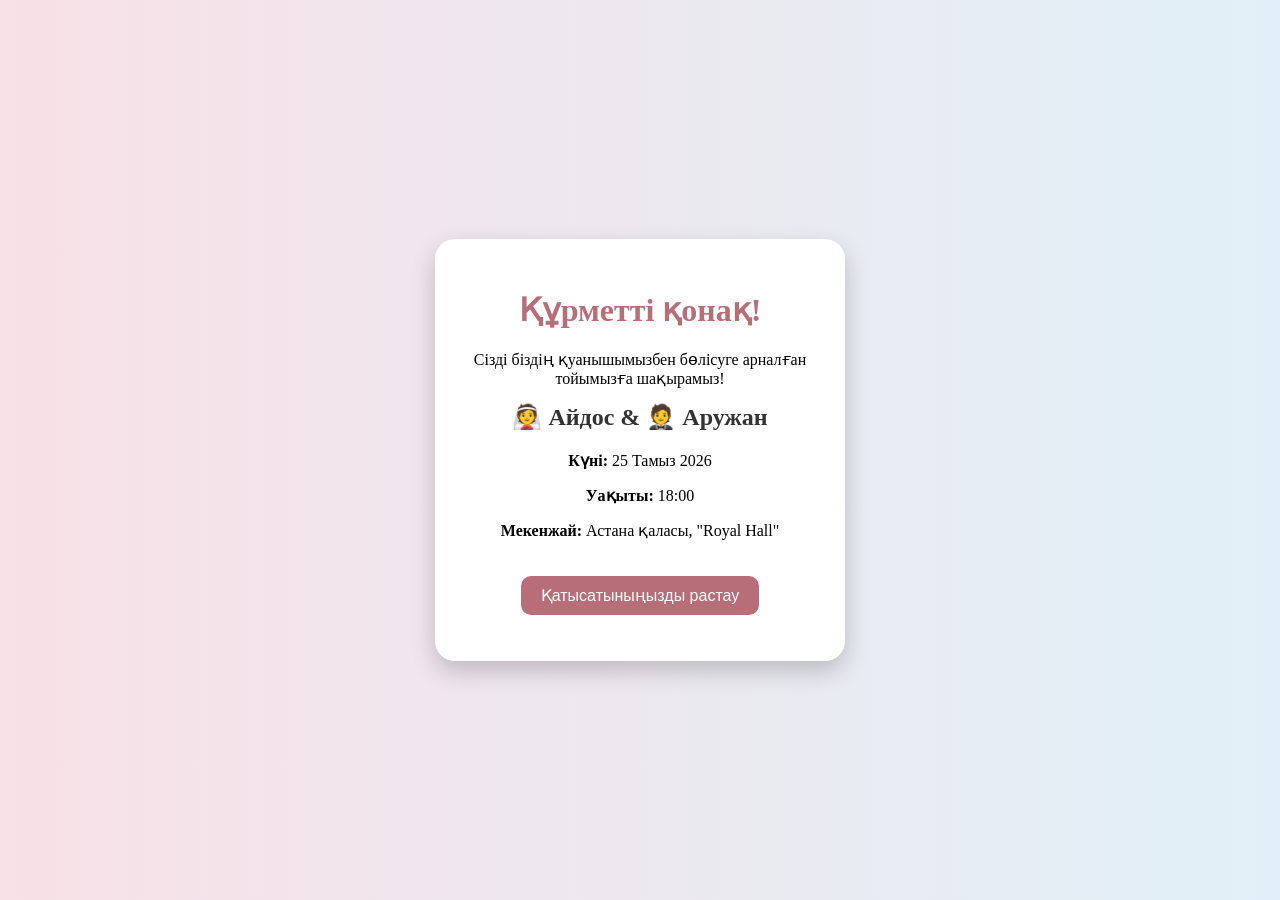
==== index.html @ b2379780 "Add files via upload" ====
<!DOCTYPE html>
<html lang="kk">

<head>
    <meta charset="UTF-8">
    <title>Тойға шақыру</title>
    <link rel="stylesheet" href="style.css">
</head>

<body>

    <div class="card">
        <h1>Құрметті қонақ!</h1>

        <p class="invite-text">
            Сізді біздің қуанышымызбен бөлісуге арналған<br> тойымызға шақырамыз!
        </p>

        <h2>👰 Айдос & 🤵 Аружан</h2>

        <p><strong>Күні:</strong> 25 Тамыз 2026</p>
        <p><strong>Уақыты:</strong> 18:00</p>
        <p><strong>Мекенжай:</strong> Астана қаласы, "Royal Hall"</p>

        <button onclick="showMessage()">Қатысатыныңызды растау</button>

        <p id="response"></p>
    </div>

    <script src="script.js"></script>
</body>

</html>
---- style.css ----
body {
    margin: 0;
    font-family: 'Georgia', serif;
    background: linear-gradient(to right, #f8e1e7, #e1f0f8);
    display: flex;
    justify-content: center;
    align-items: center;
    height: 100vh;
}

.card {
    background: white;
    padding: 30px;
    border-radius: 20px;
    text-align: center;
    width: 350px;
    box-shadow: 0 10px 25px rgba(0, 0, 0, 0.2);
}

h1 {
    color: #b76e79;
}

h2 {
    margin-top: 10px;
    color: #333;
}

.invite-text {
    font-size: 16px;
    margin: 15px 0;
}

button {
    margin-top: 20px;
    padding: 10px 20px;
    border: none;
    border-radius: 10px;
    background: #b76e79;
    color: white;
    cursor: pointer;
    font-size: 16px;
}

button:hover {
    background: #a05560;
}
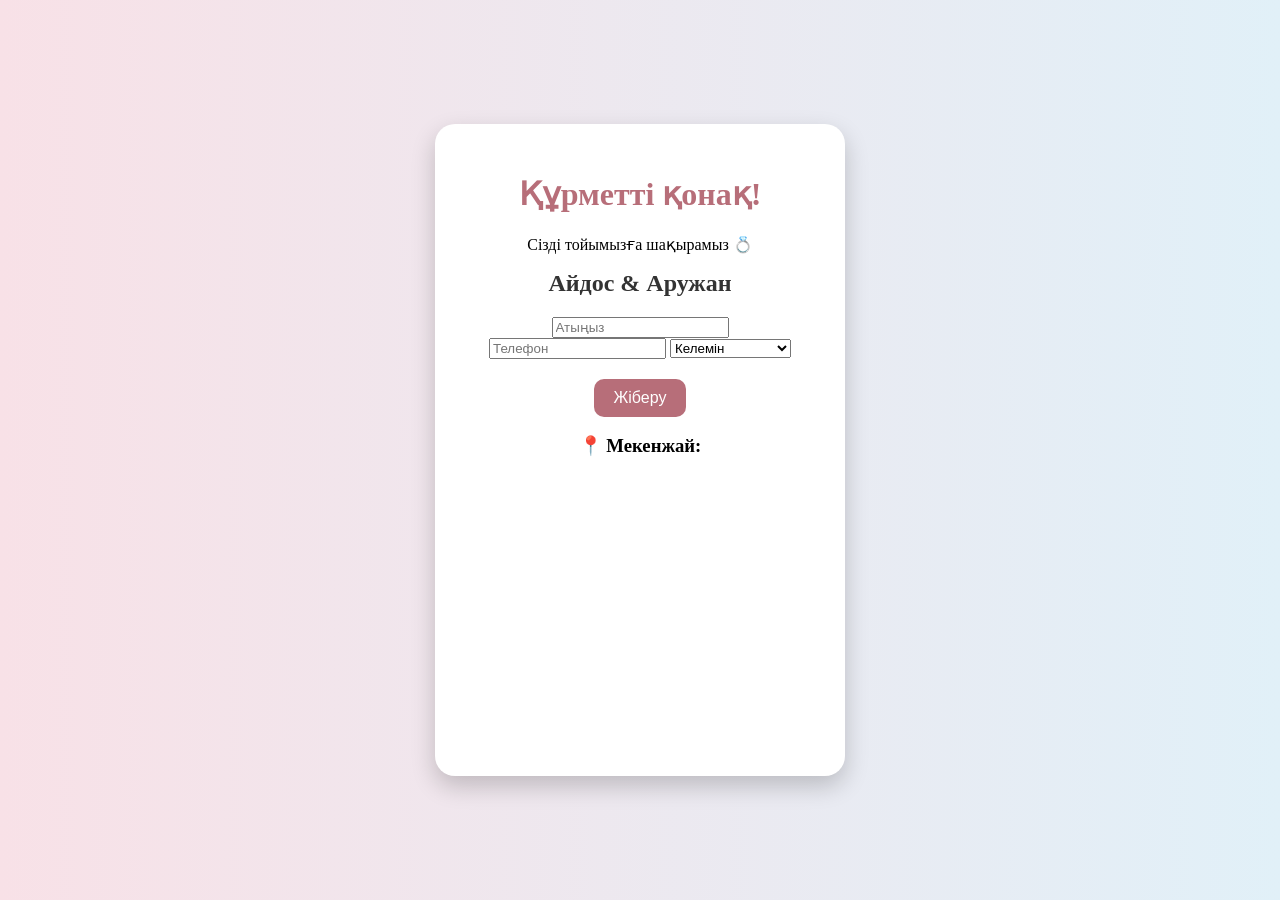
==== commit 3ca72e3a: "Update index.html" ====
--- a/index.html
+++ b/index.html
@@ -1,33 +1,42 @@
 <!DOCTYPE html>
 <html lang="kk">
-
 <head>
     <meta charset="UTF-8">
     <title>Тойға шақыру</title>
     <link rel="stylesheet" href="style.css">
 </head>
-
 <body>
 
-    <div class="card">
-        <h1>Құрметті қонақ!</h1>
+<div class="card">
+    <h1>Құрметті қонақ!</h1>
 
-        <p class="invite-text">
-            Сізді біздің қуанышымызбен бөлісуге арналған<br> тойымызға шақырамыз!
-        </p>
+    <p>Сізді тойымызға шақырамыз 💍</p>
 
-        <h2>👰 Айдос & 🤵 Аружан</h2>
+    <h2>Айдос & Аружан</h2>
 
-        <p><strong>Күні:</strong> 25 Тамыз 2026</p>
-        <p><strong>Уақыты:</strong> 18:00</p>
-        <p><strong>Мекенжай:</strong> Астана қаласы, "Royal Hall"</p>
+    <input type="text" id="name" placeholder="Атыңыз">
+    <input type="text" id="phone" placeholder="Телефон">
 
-        <button onclick="showMessage()">Қатысатыныңызды растау</button>
+    <select id="status">
+        <option value="Иә">Келемін</option>
+        <option value="Жоқ">Келе алмаймын</option>
+    </select>
 
-        <p id="response"></p>
-    </div>
+    <button onclick="sendData()">Жіберу</button>
+    <h3>📍 Мекенжай:</h3>
 
-    <script src="script.js"></script>
+<iframe 
+    src="https://www.google.com/maps/embed?pb=https://maps.app.goo.gl/ozRcy1o54D8rSyFT7"
+    width="100%" 
+    height="250" 
+    style="border:0; border-radius:15px;" 
+    allowfullscreen="" 
+    loading="lazy">
+</iframe>
+
+    <p id="result"></p>
+</div>
+
+<script src="script.js"></script>
 </body>
-
-</html>+</html>
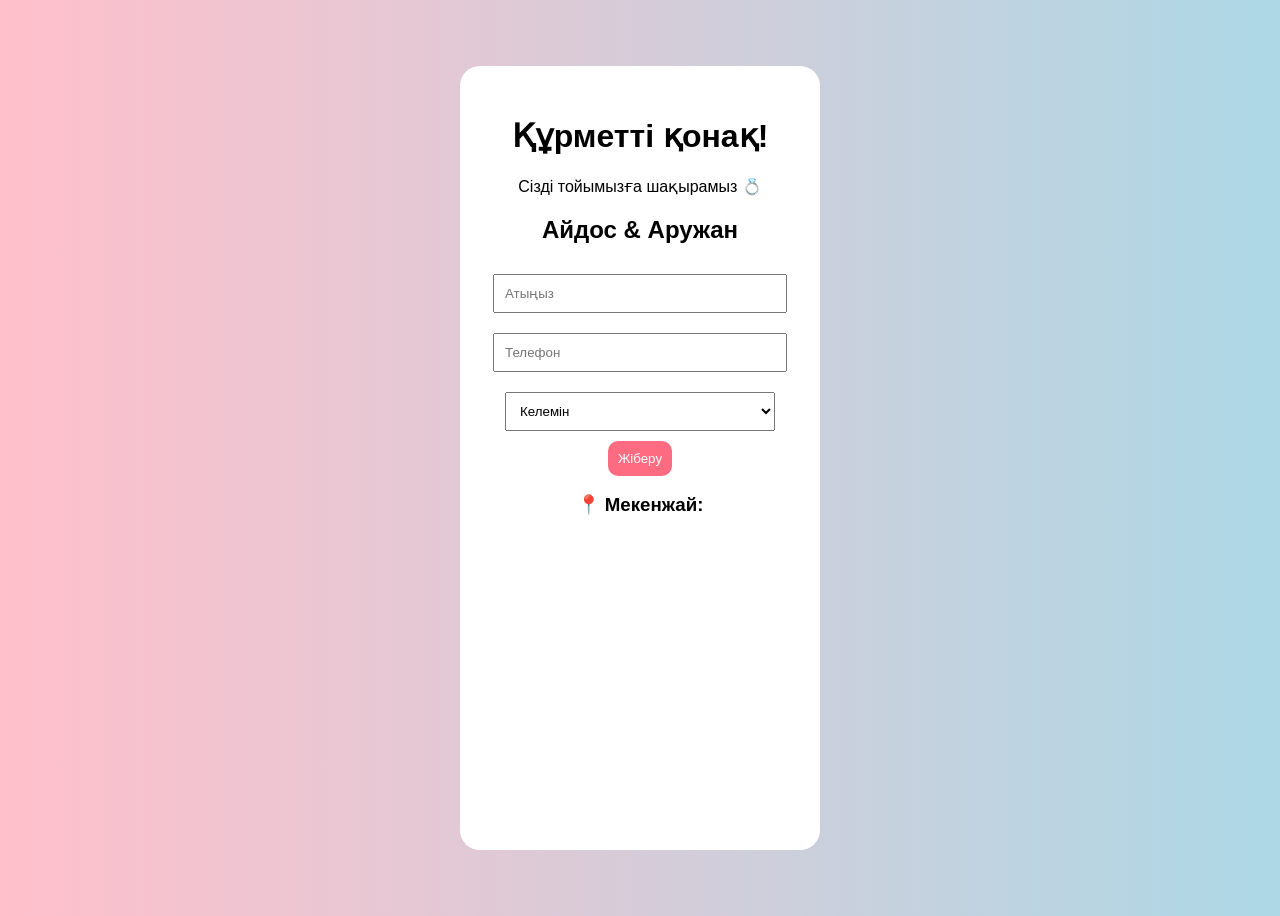
==== commit 93871ef9: "Update index.html" ====
--- a/index.html
+++ b/index.html
@@ -26,7 +26,7 @@
     <h3>📍 Мекенжай:</h3>
 
 <iframe 
-    src="https://www.google.com/maps/embed?pb=https://maps.app.goo.gl/ozRcy1o54D8rSyFT7"
+    src="https://www.google.com/maps/embed?pb=https://www.google.com/maps/place/41%C2%B031'27.2%22N+69%C2%B041'11.9%22E/@41.5241951,69.6865706,406m/data=!3m1!1e3!4m4!3m3!8m2!3d41.524227!4d69.686633?entry=ttu&g_ep=EgoyMDI2MDQxNS4wIKXMDSoASAFQAw%3D%3D"
     width="100%" 
     height="250" 
     style="border:0; border-radius:15px;" 
--- a/style.css
+++ b/style.css
@@ -1,7 +1,6 @@
 body {
-    margin: 0;
-    font-family: 'Georgia', serif;
-    background: linear-gradient(to right, #f8e1e7, #e1f0f8);
+    font-family: Arial;
+    background: linear-gradient(to right, pink, lightblue);
     display: flex;
     justify-content: center;
     align-items: center;
@@ -13,35 +12,22 @@
     padding: 30px;
     border-radius: 20px;
     text-align: center;
-    width: 350px;
-    box-shadow: 0 10px 25px rgba(0, 0, 0, 0.2);
+    width: 300px;
 }
 
-h1 {
-    color: #b76e79;
-}
-
-h2 {
-    margin-top: 10px;
-    color: #333;
-}
-
-.invite-text {
-    font-size: 16px;
-    margin: 15px 0;
+input, select {
+    width: 90%;
+    padding: 10px;
+    margin: 10px 0;
 }
 
 button {
-    margin-top: 20px;
-    padding: 10px 20px;
+    padding: 10px;
+    background: #ff6b81;
+    color: white;
     border: none;
     border-radius: 10px;
-    background: #b76e79;
-    color: white;
-    cursor: pointer;
-    font-size: 16px;
 }
-
-button:hover {
-    background: #a05560;
-}+iframe {
+    margin-top: 15px;
+}
